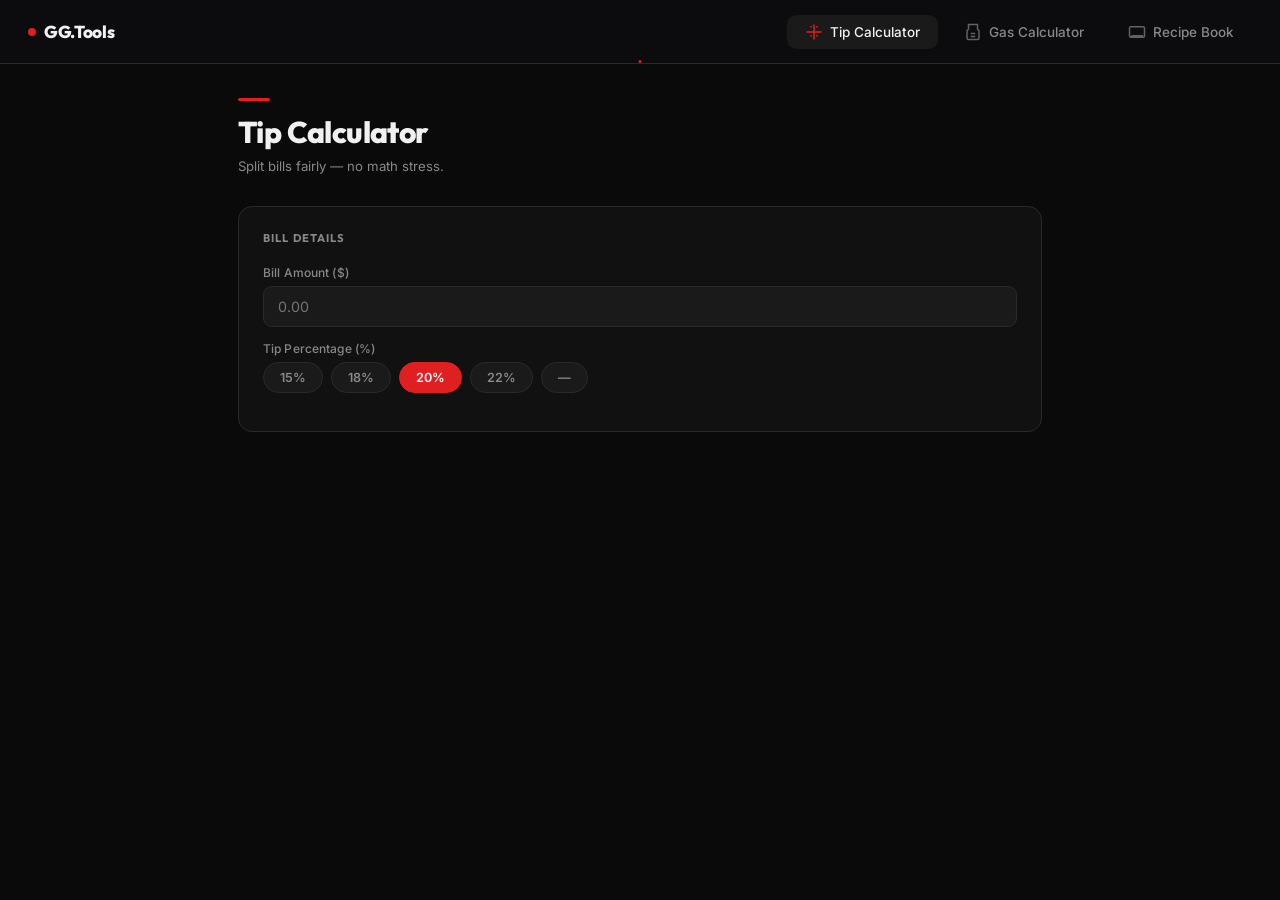
==== index.html @ 3de3d98b "Refactor to multi-page architecture with shared nav include Convert SPA (fetch-injected pages) to tr" ====
<!DOCTYPE html>
<html lang="en">
<head>
<meta charset="UTF-8">
<meta http-equiv="refresh" content="0;url=/tip-calculator.html">
<title>GG.Tools</title>
</head>
<body>
<script>window.location.replace('/tip-calculator.html');</script>
</body>
</html>
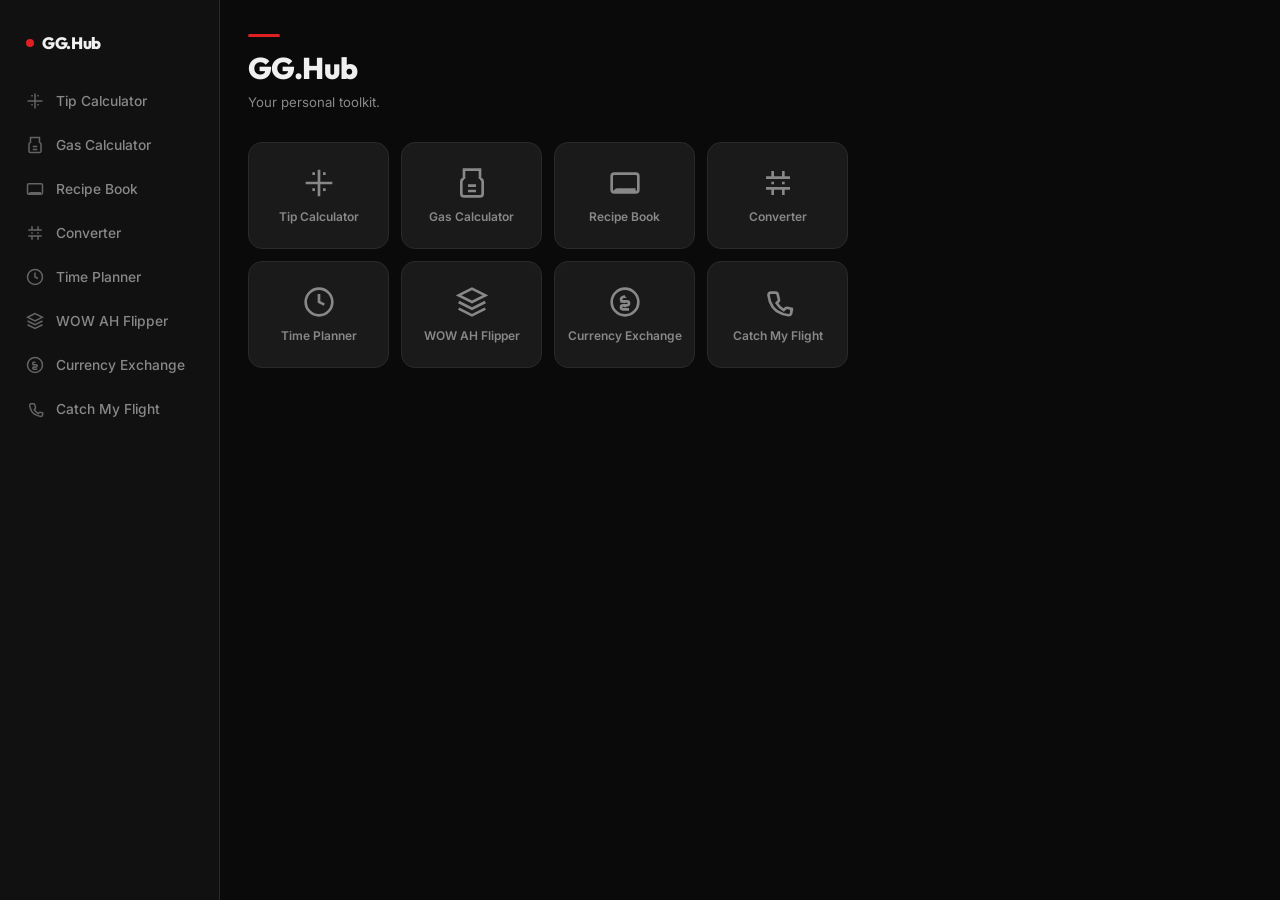
==== commit b1b0d898: "Add homepage, rename pages, drag-to-insert currency reorder - index.html is now a tool grid homepage" ====
--- a/index.html
+++ b/index.html
@@ -2,10 +2,88 @@
 <html lang="en">
 <head>
 <meta charset="UTF-8">
-<meta http-equiv="refresh" content="0;url=/tip-calculator.html">
-<title>GG.Tools</title>
+<meta name="viewport" content="width=device-width, initial-scale=1.0">
+<title>GG.Hub</title>
+<link href="https://fonts.googleapis.com/css2?family=Outfit:wght@400;500;600;700;800;900&family=Inter:wght@300;400;500;600&display=swap" rel="stylesheet">
+<link rel="stylesheet" href="css/variables.css">
+<link rel="stylesheet" href="css/base.css">
+<link rel="stylesheet" href="css/navigation.css">
+<link rel="stylesheet" href="css/home.css">
 </head>
 <body>
-<script>window.location.replace('/tip-calculator.html');</script>
+<div id="app">
+  <div id="nav-placeholder"></div>
+
+  <div id="page-container">
+    <div class="page-header">
+      <div class="accent-line" style="background:var(--accent)"></div>
+      <h1>GG.Hub</h1>
+      <p>Your personal toolkit.</p>
+    </div>
+
+    <div class="tool-grid">
+
+      <a class="tool-card" href="tip-calculator.html">
+        <svg class="tool-card-icon" width="32" height="32" viewBox="0 0 24 24" fill="none" stroke="currentColor" stroke-width="2">
+          <path d="M12 2v20M2 12h20M7 17h2M7 5h2M15 5h2M15 17h2"/>
+        </svg>
+        <span class="tool-card-name">Tip Calculator</span>
+      </a>
+
+      <a class="tool-card" href="gas-calculator.html">
+        <svg class="tool-card-icon" width="32" height="32" viewBox="0 0 24 24" fill="none" stroke="currentColor" stroke-width="2">
+          <path d="M6 9V2h12v7M6 9a2 2 0 0 0-2 2v9a2 2 0 0 0 2 2h12a2 2 0 0 0 2-2v-9a2 2 0 0 0-2-2M9 14h6M9 18h6"/>
+        </svg>
+        <span class="tool-card-name">Gas Calculator</span>
+      </a>
+
+      <a class="tool-card" href="recipe-book.html">
+        <svg class="tool-card-icon" width="32" height="32" viewBox="0 0 24 24" fill="none" stroke="currentColor" stroke-width="2">
+          <path d="M4 19.5A2.5 2.5 0 0 1 6.5 17H20M4 5h16a2 2 0 0 1 2 2v10a2 2 0 0 1-2 2H4a2 2 0 0 1-2-2V7a2 2 0 0 1 2-2z"/>
+        </svg>
+        <span class="tool-card-name">Recipe Book</span>
+      </a>
+
+      <a class="tool-card" href="measurement-converter.html">
+        <svg class="tool-card-icon" width="32" height="32" viewBox="0 0 24 24" fill="none" stroke="currentColor" stroke-width="2">
+          <path d="M8 3v4M8 11v2M8 17v4M16 3v4M16 11v2M16 17v4M3 8h18M3 16h18"/>
+        </svg>
+        <span class="tool-card-name">Converter</span>
+      </a>
+
+      <a class="tool-card" href="drive-time.html">
+        <svg class="tool-card-icon" width="32" height="32" viewBox="0 0 24 24" fill="none" stroke="currentColor" stroke-width="2">
+          <circle cx="12" cy="12" r="10"/><path d="M12 6v6l4 2"/>
+        </svg>
+        <span class="tool-card-name">Time Planner</span>
+      </a>
+
+      <a class="tool-card" href="wow-ah.html">
+        <svg class="tool-card-icon" width="32" height="32" viewBox="0 0 24 24" fill="none" stroke="currentColor" stroke-width="2">
+          <path d="M12 2L2 7l10 5 10-5-10-5zM2 17l10 5 10-5M2 12l10 5 10-5"/>
+        </svg>
+        <span class="tool-card-name">WOW AH Flipper</span>
+      </a>
+
+      <a class="tool-card" href="currency.html">
+        <svg class="tool-card-icon" width="32" height="32" viewBox="0 0 24 24" fill="none" stroke="currentColor" stroke-width="2">
+          <circle cx="12" cy="12" r="10"/><path d="M12 8v1m0 6v1m-3.5-4.5h5a1.5 1.5 0 0 1 0 3h-3a1.5 1.5 0 0 0 0 3H15M12 8c-1.7 0-3 .9-3 2s1.3 2 3 2"/>
+        </svg>
+        <span class="tool-card-name">Currency Exchange</span>
+      </a>
+
+      <a class="tool-card" href="airport.html">
+        <svg class="tool-card-icon" width="32" height="32" viewBox="0 0 24 24" fill="none" stroke="currentColor" stroke-width="2">
+          <path d="M22 16.92v3a2 2 0 0 1-2.18 2 19.8 19.8 0 0 1-8.63-3.07 19.5 19.5 0 0 1-3.27-3.27 19.8 19.8 0 0 1-3.07-8.67A2 2 0 0 1 6.91 5h3a2 2 0 0 1 2 1.72c.127.96.361 1.903.7 2.81a2 2 0 0 1-.45 2.11L11 12.84a16 16 0 0 0 5.27 5.27l1.2-1.2a2 2 0 0 1 2.11-.45c.907.339 1.85.573 2.81.7A2 2 0 0 1 22 19z"/>
+        </svg>
+        <span class="tool-card-name">Catch My Flight</span>
+      </a>
+
+    </div>
+  </div>
+</div>
+
+<script src="js/main.js"></script>
+<script>initNav();</script>
 </body>
 </html>
--- a/css/variables.css
+++ b/css/variables.css
@@ -0,0 +1,35 @@
+/* CSS Custom Properties */
+:root {
+  --bg: #0a0a0a;
+  --surface: #111111;
+  --surface2: #1a1a1a;
+  --surface3: #222222;
+  --border: #2a2a2a;
+  --accent: #e02020;
+  --accent-hover: #c41818;
+  --accent-glow: rgba(224,32,32,0.25);
+  --accent-bg-subtle: rgba(224,32,32,0.06);
+  --accent-bg: rgba(224,32,32,0.08);
+  --accent-bg-hover: rgba(224,32,32,0.15);
+  --accent-bg-active: rgba(224,32,32,0.12);
+  --accent-border: rgba(224,32,32,0.2);
+  --accent2: #ff6b35;
+  --accent2-bg: rgba(255,107,53,0.08);
+  --accent2-bg-hover: rgba(255,107,53,0.15);
+  --accent2-bg-active: rgba(255,107,53,0.12);
+  --accent2-border: rgba(255,107,53,0.2);
+  --accent3: #ff4444;
+  --text: #f0f0f0;
+  --text2: #888888;
+  --text3: #555555;
+  --danger: #ff4444;
+  --success: #4ade80;
+  --sidebar-w: 220px;
+  --radius: 14px;
+  --radius-sm: 9px;
+}
+
+/* Scrollbar */
+::-webkit-scrollbar { width: 6px; }
+::-webkit-scrollbar-track { background: transparent; }
+::-webkit-scrollbar-thumb { background: var(--border); border-radius: 3px; }
--- a/css/base.css
+++ b/css/base.css
@@ -0,0 +1,156 @@
+/* Base Styles */
+* { box-sizing: border-box; margin: 0; padding: 0; }
+
+html, body {
+  height: 100%;
+  background: var(--bg);
+  color: var(--text);
+  font-family: 'Inter', sans-serif;
+  font-size: 15px;
+  overflow-x: hidden;
+}
+
+/* ── Layout ── */
+#app {
+  display: flex;
+  flex-direction: column;
+  min-height: 100vh;
+}
+
+/* ── Page Container ── */
+#page-container {
+  flex: 1;
+  padding: 32px 28px;
+  max-width: 860px;
+  margin-left: var(--sidebar-w);
+  width: 100%;
+}
+
+/* ── Card Component ── */
+.card {
+  background: var(--surface);
+  border: 1px solid var(--border);
+  border-radius: var(--radius);
+  padding: 24px;
+  margin-bottom: 20px;
+}
+
+.card-title {
+  font-family: 'Outfit', sans-serif;
+  font-size: 0.75rem;
+  font-weight: 700;
+  letter-spacing: 0.1em;
+  text-transform: uppercase;
+  color: var(--text2);
+  margin-bottom: 20px;
+}
+
+/* ── Page Header ── */
+.page-header {
+  margin-bottom: 32px;
+}
+
+.page-header h1 {
+  font-family: 'Outfit', sans-serif;
+  font-weight: 800;
+  font-size: 2rem;
+  letter-spacing: -0.02em;
+  line-height: 1.15;
+}
+
+.page-header p {
+  color: var(--text2);
+  margin-top: 8px;
+  font-size: 0.88rem;
+}
+
+.accent-line {
+  display: inline-block;
+  width: 32px;
+  height: 3px;
+  border-radius: 2px;
+  background: var(--accent);
+  margin-bottom: 10px;
+}
+
+/* ── Divider ── */
+.divider {
+  border: none;
+  border-top: 1px solid var(--border);
+  margin: 20px 0;
+}
+
+/* ── Spinners & Loading ── */
+.spinner {
+  width: 20px;
+  height: 20px;
+  border: 2px solid var(--border);
+  border-top-color: var(--accent);
+  border-radius: 50%;
+  animation: spin 0.6s linear infinite;
+}
+@keyframes spin { to { transform: rotate(360deg); } }
+
+.ai-generating {
+  display: flex;
+  align-items: center;
+  gap: 10px;
+  padding: 16px;
+  background: var(--accent-bg-subtle);
+  border: 1px dashed rgba(224,32,32,0.3);
+  border-radius: var(--radius-sm);
+  margin-top: 12px;
+  color: var(--text2);
+  font-size: 0.88rem;
+}
+
+/* ── Empty State ── */
+.empty-state {
+  text-align: center;
+  padding: 60px 20px;
+  color: var(--text2);
+}
+
+.empty-state .icon {
+  font-size: 3rem;
+  margin-bottom: 14px;
+  opacity: 0.4;
+}
+
+.empty-state p { font-size: 0.9rem; }
+
+/* ── Notification toast ── */
+.toast {
+  position: fixed;
+  bottom: 80px;
+  left: 50%;
+  transform: translateX(-50%) translateY(20px);
+  background: var(--surface3);
+  border: 1px solid var(--border);
+  border-radius: 100px;
+  padding: 10px 20px;
+  font-size: 0.85rem;
+  font-weight: 500;
+  opacity: 0;
+  transition: all 0.3s;
+  z-index: 999;
+  white-space: nowrap;
+  pointer-events: none;
+}
+
+.toast.show {
+  opacity: 1;
+  transform: translateX(-50%) translateY(0);
+}
+
+/* ── Responsive ── */
+@media (max-width: 640px) {
+  #page-container {
+    margin-left: 0;
+    padding: 20px 14px 40px;
+  }
+
+  .card {
+    padding: 16px 14px;
+  }
+}
--- a/css/navigation.css
+++ b/css/navigation.css
@@ -0,0 +1,132 @@
+/* Navigation Styles */
+
+/* ── Top nav: not used ── */
+.top-nav { display: none; }
+
+/* ── Sidebar (permanent on desktop) ── */
+.sidebar {
+  position: fixed;
+  left: 0;
+  top: 0;
+  bottom: 0;
+  width: var(--sidebar-w);
+  background: var(--surface);
+  border-right: 1px solid var(--border);
+  padding: 24px 12px;
+  display: flex;
+  flex-direction: column;
+  gap: 4px;
+  z-index: 100;
+}
+
+/* ── Sidebar logo ── */
+a.sidebar-logo {
+  font-family: 'Outfit', sans-serif;
+  font-weight: 800;
+  font-size: 1.1rem;
+  letter-spacing: -0.02em;
+  color: var(--text);
+  text-decoration: none;
+  display: flex;
+  align-items: center;
+  gap: 8px;
+  padding: 8px 14px;
+  margin-bottom: 16px;
+}
+
+.logo-dot {
+  width: 8px;
+  height: 8px;
+  border-radius: 50%;
+  background: var(--accent);
+  flex-shrink: 0;
+}
+
+/* ── Sidebar nav links ── */
+.sidebar-btn {
+  background: none;
+  border: none;
+  text-decoration: none;
+  display: flex;
+  align-items: center;
+  gap: 12px;
+  padding: 11px 14px;
+  border-radius: var(--radius-sm);
+  color: var(--text2);
+  font-family: 'Inter', sans-serif;
+  font-size: 0.92rem;
+  font-weight: 500;
+  cursor: pointer;
+  transition: all 0.18s;
+  width: 100%;
+}
+
+.sidebar-btn svg { flex-shrink: 0; opacity: 0.7; }
+.sidebar-btn:hover { background: var(--surface2); color: var(--text); }
+.sidebar-btn:hover svg { opacity: 1; }
+.sidebar-btn.active { background: var(--accent-bg-active); color: var(--accent); border: 1px solid var(--accent-border); }
+.sidebar-btn.active svg { color: var(--accent); opacity: 1; }
+
+/* ── Sidebar overlay (mobile only) ── */
+.sidebar-overlay {
+  display: none;
+  position: fixed;
+  inset: 0;
+  z-index: 250;
+  background: rgba(0,0,0,0.6);
+  backdrop-filter: blur(3px);
+}
+
+.sidebar-overlay.open { display: block; }
+
+/* ── Hamburger (mobile only) ── */
+.hamburger {
+  display: none;
+  position: fixed;
+  top: 14px;
+  right: 16px;
+  z-index: 300;
+  background: var(--surface2);
+  border: 1px solid var(--border);
+  border-radius: var(--radius-sm);
+  width: 40px;
+  height: 40px;
+  cursor: pointer;
+  align-items: center;
+  justify-content: center;
+  flex-direction: column;
+  gap: 5px;
+  transition: all 0.2s;
+}
+
+.hamburger:hover { background: var(--surface3); }
+
+.hamburger span {
+  display: block;
+  width: 18px;
+  height: 2px;
+  background: var(--text);
+  border-radius: 2px;
+  transition: all 0.25s;
+}
+
+.hamburger.open span:nth-child(1) { transform: translateY(7px) rotate(45deg); }
+.hamburger.open span:nth-child(2) { opacity: 0; transform: scaleX(0); }
+.hamburger.open span:nth-child(3) { transform: translateY(-7px) rotate(-45deg); }
+
+/* ── Mobile ── */
+@media (max-width: 640px) {
+  .sidebar {
+    left: auto;
+    right: -260px;
+    width: 240px;
+    z-index: 260;
+    border-right: none;
+    border-left: 1px solid var(--border);
+    transition: right 0.28s cubic-bezier(0.4,0,0.2,1);
+  }
+
+  .sidebar.open { right: 0; }
+
+  .hamburger { display: flex; }
+}
--- a/css/home.css
+++ b/css/home.css
@@ -0,0 +1,49 @@
+/* ── Homepage ── */
+
+#page-container {
+  display: block;
+}
+
+.tool-grid {
+  display: grid;
+  grid-template-columns: repeat(auto-fill, minmax(130px, 1fr));
+  gap: 12px;
+  width: 100%;
+  max-width: 600px;
+  margin-top: 32px;
+}
+
+.tool-card {
+  display: flex;
+  flex-direction: column;
+  align-items: center;
+  justify-content: center;
+  gap: 10px;
+  padding: 24px 12px;
+  background: var(--surface2);
+  border: 1px solid var(--border);
+  border-radius: var(--radius);
+  text-decoration: none;
+  color: var(--text);
+  transition: all 0.15s;
+}
+.tool-card:hover {
+  border-color: var(--accent);
+  background: var(--accent-bg);
+}
+
+.tool-card-icon {
+  color: var(--text2);
+  transition: color 0.15s;
+}
+.tool-card:hover .tool-card-icon { color: var(--accent); }
+
+.tool-card-name {
+  font-family: 'Inter', sans-serif;
+  font-size: 0.8rem;
+  font-weight: 600;
+  color: var(--text2);
+  text-align: center;
+  transition: color 0.15s;
+}
+.tool-card:hover .tool-card-name { color: var(--accent); }
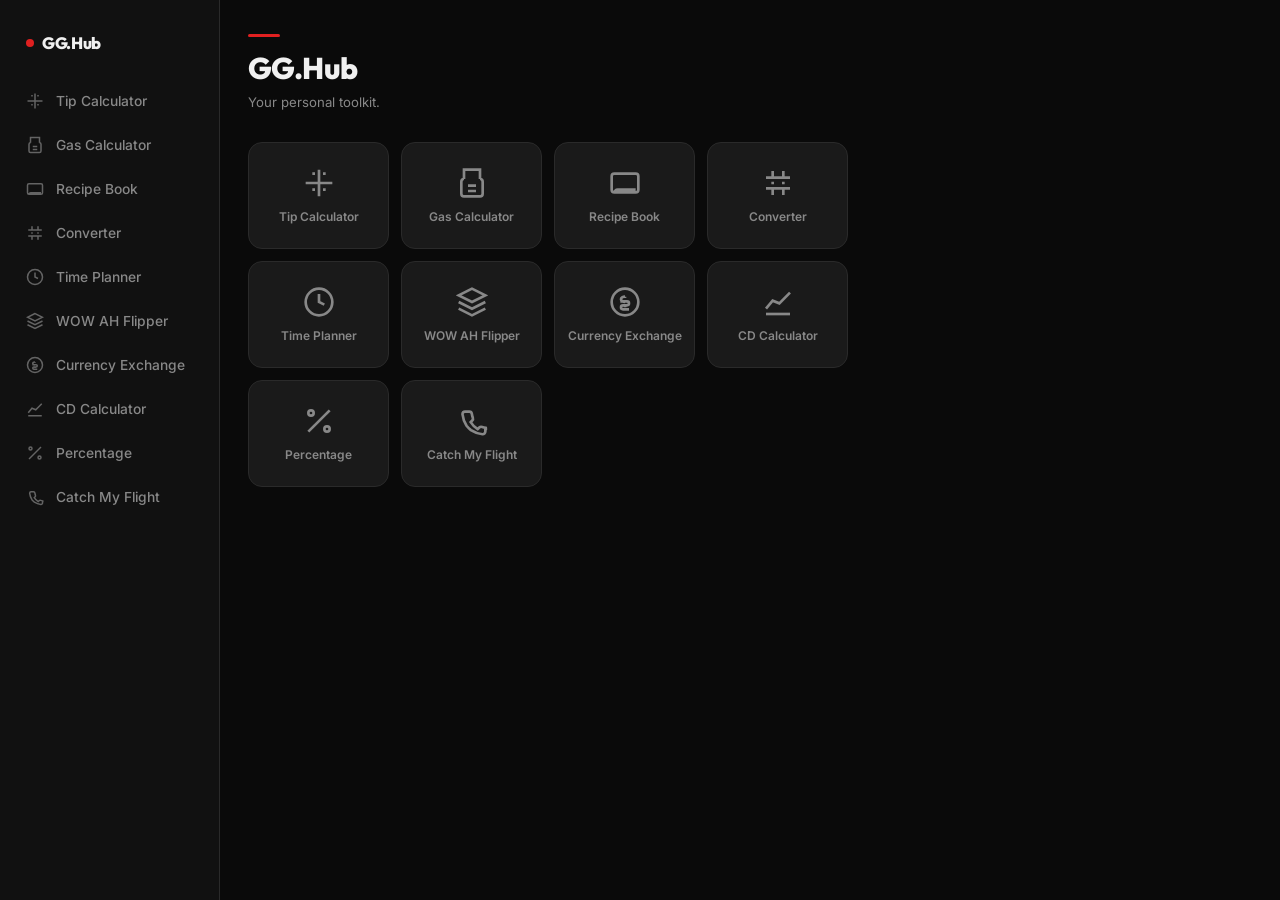
==== commit 269f77a8: "Add Percentage and CD Calculator tools - Percentage: three-mode calculator (% change, new value, fin" ====
--- a/index.html
+++ b/index.html
@@ -72,6 +72,20 @@
         <span class="tool-card-name">Currency Exchange</span>
       </a>
 
+      <a class="tool-card" href="cd-calculator.html">
+        <svg class="tool-card-icon" width="32" height="32" viewBox="0 0 24 24" fill="none" stroke="currentColor" stroke-width="2">
+          <polyline points="3 17 8 11 13 13 21 5"/><line x1="3" y1="21" x2="21" y2="21"/>
+        </svg>
+        <span class="tool-card-name">CD Calculator</span>
+      </a>
+
+      <a class="tool-card" href="percent.html">
+        <svg class="tool-card-icon" width="32" height="32" viewBox="0 0 24 24" fill="none" stroke="currentColor" stroke-width="2">
+          <circle cx="6" cy="6" r="2"/><circle cx="18" cy="18" r="2"/><path d="M20 4L4 20"/>
+        </svg>
+        <span class="tool-card-name">Percentage</span>
+      </a>
+
       <a class="tool-card" href="airport.html">
         <svg class="tool-card-icon" width="32" height="32" viewBox="0 0 24 24" fill="none" stroke="currentColor" stroke-width="2">
           <path d="M22 16.92v3a2 2 0 0 1-2.18 2 19.8 19.8 0 0 1-8.63-3.07 19.5 19.5 0 0 1-3.27-3.27 19.8 19.8 0 0 1-3.07-8.67A2 2 0 0 1 6.91 5h3a2 2 0 0 1 2 1.72c.127.96.361 1.903.7 2.81a2 2 0 0 1-.45 2.11L11 12.84a16 16 0 0 0 5.27 5.27l1.2-1.2a2 2 0 0 1 2.11-.45c.907.339 1.85.573 2.81.7A2 2 0 0 1 22 19z"/>
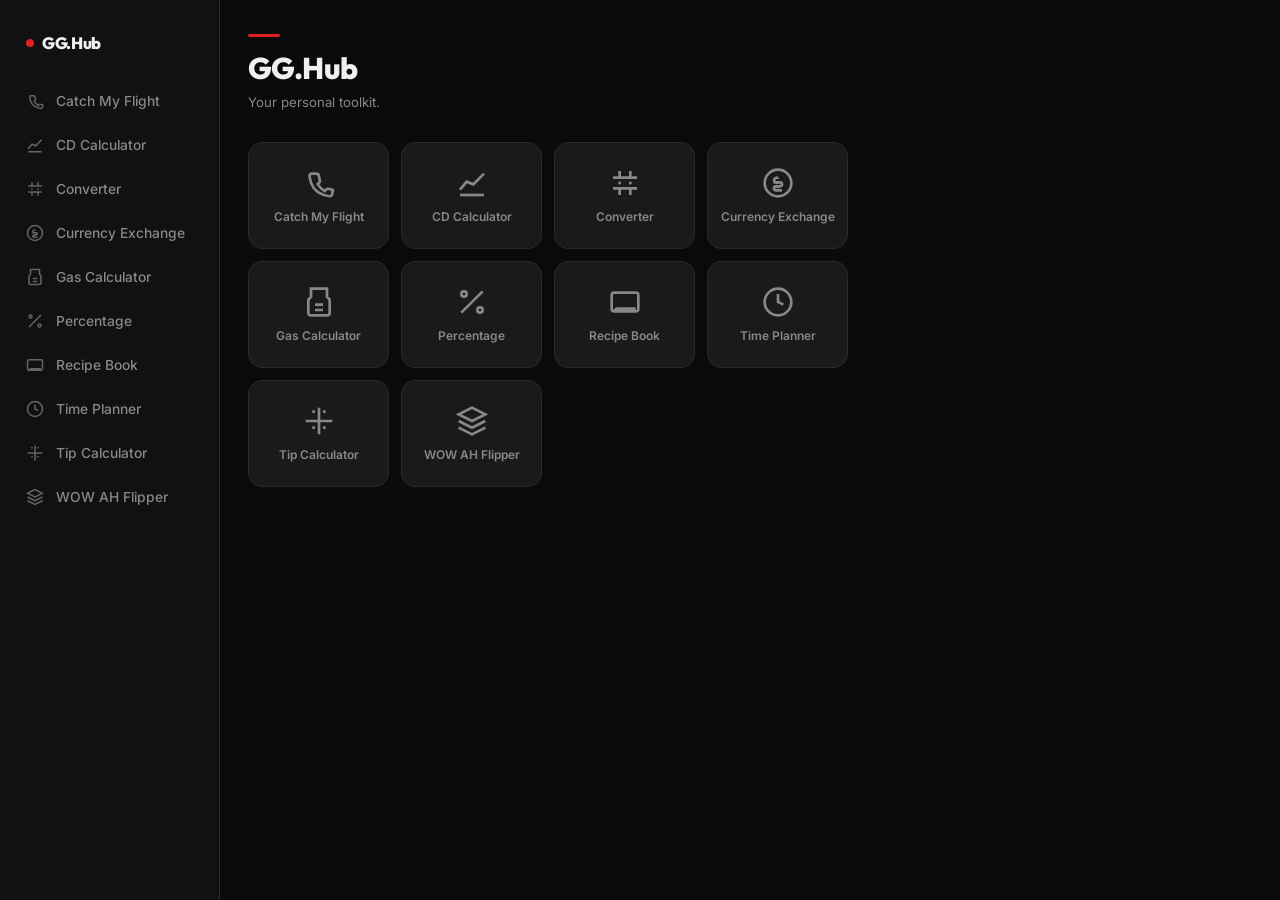
==== commit 7505453c: "Reorder nav and home alphabetically; fix CD input heights Co-Authored-By: Claude Sonnet 4.6 <noreply" ====
--- a/index.html
+++ b/index.html
@@ -23,11 +23,32 @@
 
     <div class="tool-grid">
 
-      <a class="tool-card" href="tip-calculator.html">
+      <a class="tool-card" href="airport.html">
         <svg class="tool-card-icon" width="32" height="32" viewBox="0 0 24 24" fill="none" stroke="currentColor" stroke-width="2">
-          <path d="M12 2v20M2 12h20M7 17h2M7 5h2M15 5h2M15 17h2"/>
+          <path d="M22 16.92v3a2 2 0 0 1-2.18 2 19.8 19.8 0 0 1-8.63-3.07 19.5 19.5 0 0 1-3.27-3.27 19.8 19.8 0 0 1-3.07-8.67A2 2 0 0 1 6.91 5h3a2 2 0 0 1 2 1.72c.127.96.361 1.903.7 2.81a2 2 0 0 1-.45 2.11L11 12.84a16 16 0 0 0 5.27 5.27l1.2-1.2a2 2 0 0 1 2.11-.45c.907.339 1.85.573 2.81.7A2 2 0 0 1 22 19z"/>
         </svg>
-        <span class="tool-card-name">Tip Calculator</span>
+        <span class="tool-card-name">Catch My Flight</span>
+      </a>
+
+      <a class="tool-card" href="cd-calculator.html">
+        <svg class="tool-card-icon" width="32" height="32" viewBox="0 0 24 24" fill="none" stroke="currentColor" stroke-width="2">
+          <polyline points="3 17 8 11 13 13 21 5"/><line x1="3" y1="21" x2="21" y2="21"/>
+        </svg>
+        <span class="tool-card-name">CD Calculator</span>
+      </a>
+
+      <a class="tool-card" href="measurement-converter.html">
+        <svg class="tool-card-icon" width="32" height="32" viewBox="0 0 24 24" fill="none" stroke="currentColor" stroke-width="2">
+          <path d="M8 3v4M8 11v2M8 17v4M16 3v4M16 11v2M16 17v4M3 8h18M3 16h18"/>
+        </svg>
+        <span class="tool-card-name">Converter</span>
+      </a>
+
+      <a class="tool-card" href="currency.html">
+        <svg class="tool-card-icon" width="32" height="32" viewBox="0 0 24 24" fill="none" stroke="currentColor" stroke-width="2">
+          <circle cx="12" cy="12" r="10"/><path d="M12 8v1m0 6v1m-3.5-4.5h5a1.5 1.5 0 0 1 0 3h-3a1.5 1.5 0 0 0 0 3H15M12 8c-1.7 0-3 .9-3 2s1.3 2 3 2"/>
+        </svg>
+        <span class="tool-card-name">Currency Exchange</span>
       </a>
 
       <a class="tool-card" href="gas-calculator.html">
@@ -37,18 +58,18 @@
         <span class="tool-card-name">Gas Calculator</span>
       </a>
 
+      <a class="tool-card" href="percent.html">
+        <svg class="tool-card-icon" width="32" height="32" viewBox="0 0 24 24" fill="none" stroke="currentColor" stroke-width="2">
+          <circle cx="6" cy="6" r="2"/><circle cx="18" cy="18" r="2"/><path d="M20 4L4 20"/>
+        </svg>
+        <span class="tool-card-name">Percentage</span>
+      </a>
+
       <a class="tool-card" href="recipe-book.html">
         <svg class="tool-card-icon" width="32" height="32" viewBox="0 0 24 24" fill="none" stroke="currentColor" stroke-width="2">
           <path d="M4 19.5A2.5 2.5 0 0 1 6.5 17H20M4 5h16a2 2 0 0 1 2 2v10a2 2 0 0 1-2 2H4a2 2 0 0 1-2-2V7a2 2 0 0 1 2-2z"/>
         </svg>
         <span class="tool-card-name">Recipe Book</span>
-      </a>
-
-      <a class="tool-card" href="measurement-converter.html">
-        <svg class="tool-card-icon" width="32" height="32" viewBox="0 0 24 24" fill="none" stroke="currentColor" stroke-width="2">
-          <path d="M8 3v4M8 11v2M8 17v4M16 3v4M16 11v2M16 17v4M3 8h18M3 16h18"/>
-        </svg>
-        <span class="tool-card-name">Converter</span>
       </a>
 
       <a class="tool-card" href="drive-time.html">
@@ -58,39 +79,18 @@
         <span class="tool-card-name">Time Planner</span>
       </a>
 
+      <a class="tool-card" href="tip-calculator.html">
+        <svg class="tool-card-icon" width="32" height="32" viewBox="0 0 24 24" fill="none" stroke="currentColor" stroke-width="2">
+          <path d="M12 2v20M2 12h20M7 17h2M7 5h2M15 5h2M15 17h2"/>
+        </svg>
+        <span class="tool-card-name">Tip Calculator</span>
+      </a>
+
       <a class="tool-card" href="wow-ah.html">
         <svg class="tool-card-icon" width="32" height="32" viewBox="0 0 24 24" fill="none" stroke="currentColor" stroke-width="2">
           <path d="M12 2L2 7l10 5 10-5-10-5zM2 17l10 5 10-5M2 12l10 5 10-5"/>
         </svg>
         <span class="tool-card-name">WOW AH Flipper</span>
-      </a>
-
-      <a class="tool-card" href="currency.html">
-        <svg class="tool-card-icon" width="32" height="32" viewBox="0 0 24 24" fill="none" stroke="currentColor" stroke-width="2">
-          <circle cx="12" cy="12" r="10"/><path d="M12 8v1m0 6v1m-3.5-4.5h5a1.5 1.5 0 0 1 0 3h-3a1.5 1.5 0 0 0 0 3H15M12 8c-1.7 0-3 .9-3 2s1.3 2 3 2"/>
-        </svg>
-        <span class="tool-card-name">Currency Exchange</span>
-      </a>
-
-      <a class="tool-card" href="cd-calculator.html">
-        <svg class="tool-card-icon" width="32" height="32" viewBox="0 0 24 24" fill="none" stroke="currentColor" stroke-width="2">
-          <polyline points="3 17 8 11 13 13 21 5"/><line x1="3" y1="21" x2="21" y2="21"/>
-        </svg>
-        <span class="tool-card-name">CD Calculator</span>
-      </a>
-
-      <a class="tool-card" href="percent.html">
-        <svg class="tool-card-icon" width="32" height="32" viewBox="0 0 24 24" fill="none" stroke="currentColor" stroke-width="2">
-          <circle cx="6" cy="6" r="2"/><circle cx="18" cy="18" r="2"/><path d="M20 4L4 20"/>
-        </svg>
-        <span class="tool-card-name">Percentage</span>
-      </a>
-
-      <a class="tool-card" href="airport.html">
-        <svg class="tool-card-icon" width="32" height="32" viewBox="0 0 24 24" fill="none" stroke="currentColor" stroke-width="2">
-          <path d="M22 16.92v3a2 2 0 0 1-2.18 2 19.8 19.8 0 0 1-8.63-3.07 19.5 19.5 0 0 1-3.27-3.27 19.8 19.8 0 0 1-3.07-8.67A2 2 0 0 1 6.91 5h3a2 2 0 0 1 2 1.72c.127.96.361 1.903.7 2.81a2 2 0 0 1-.45 2.11L11 12.84a16 16 0 0 0 5.27 5.27l1.2-1.2a2 2 0 0 1 2.11-.45c.907.339 1.85.573 2.81.7A2 2 0 0 1 22 19z"/>
-        </svg>
-        <span class="tool-card-name">Catch My Flight</span>
       </a>
 
     </div>
